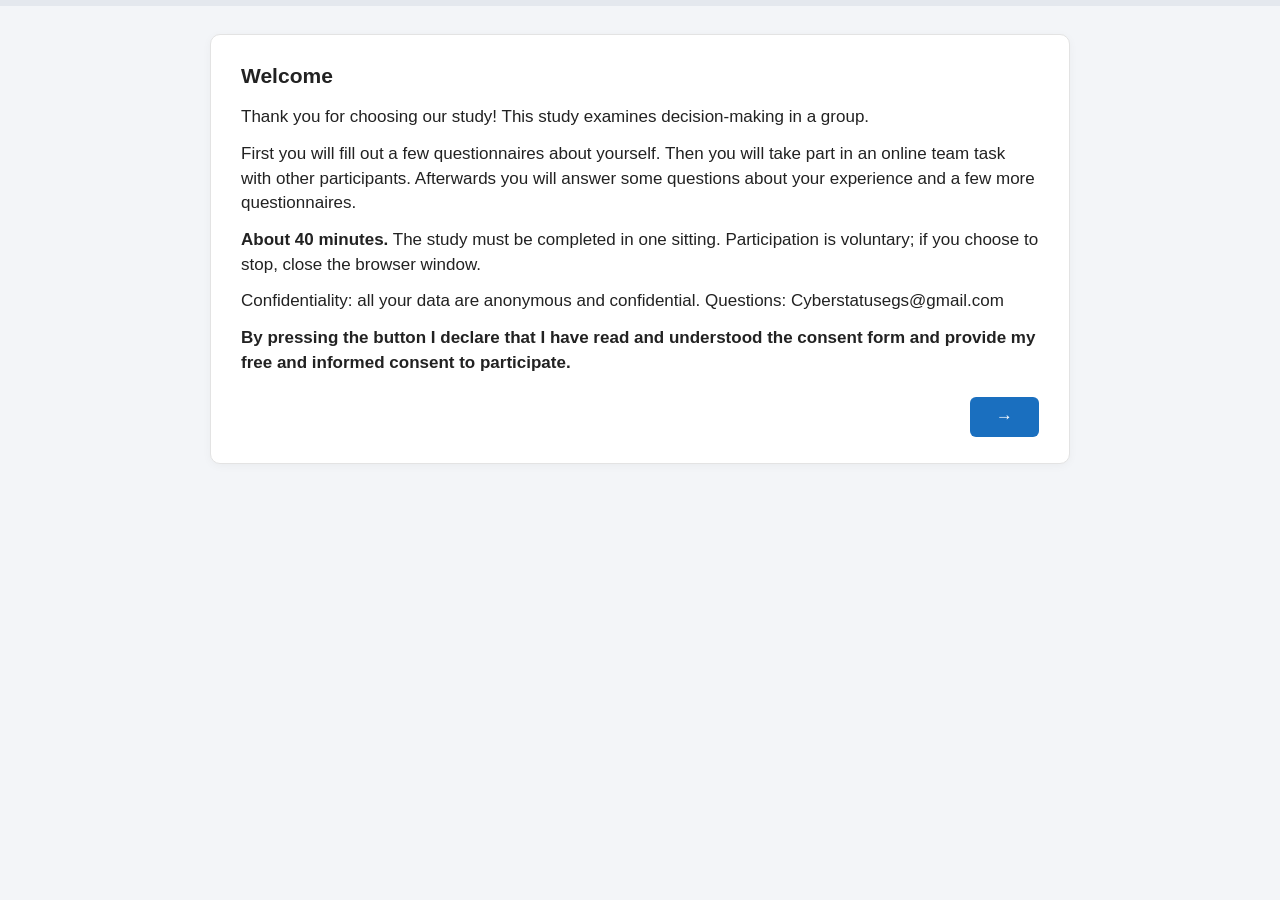
==== cyberstatus/index.html @ 189b7b11 "CyberStatus s: desires-or-plans page removed from all cells (Roy 1.10)" ====
<!DOCTYPE html>
<html lang="en">
<head>
<meta charset="utf-8">
<meta name="viewport" content="width=device-width, initial-scale=1">
<title>Team Mission Study</title>
<link rel="stylesheet" href="style.css?v=20261001s">
</head>
<body>
<div class="progress-wrap" aria-hidden="true"><div id="progressFill" class="progress-fill"></div></div>
<div id="app"><div class="screen"><p>Loading…</p></div></div>
<script src="config.js?v=20261001s"></script>
<script src="items.js?v=20261001s"></script>
<script src="avatar.js?v=20261001s"></script>
<script src="app.js?v=20261001s"></script>
</body>
</html>
---- cyberstatus/style.css ----
*{box-sizing:border-box}
body{margin:0;font-family:Arial,Helvetica,sans-serif;font-size:17px;line-height:1.45;color:#222;background:#f3f5f8}
#app{max-width:900px;margin:0 auto;padding:28px 20px 60px}
.screen{position:relative;background:#fff;border:1px solid #e3e3e3;border-radius:10px;padding:26px 30px;min-height:300px;box-shadow:0 2px 10px rgba(0,0,0,.04)}
h2{font-size:21px;margin:0 0 14px}
p{margin:0 0 12px}
.small{font-size:15px;color:#444}
.err{color:#c0392b;font-size:14px;margin:6px 0}
.btnrow{display:flex;justify-content:flex-end;margin-top:22px}
button.next{background:#1a6fbf;color:#fff;border:0;border-radius:6px;padding:10px 26px;font-size:17px;cursor:pointer;min-width:64px}
button.next:disabled{background:#9bbbd9;cursor:default}
.spinner{width:110px;height:110px;border:10px solid #e6e6e6;border-top-color:#888;border-radius:50%;animation:spin 1s linear infinite;margin:24px 0}
@keyframes spin{to{transform:rotate(360deg)}}
.timer{position:absolute;top:14px;right:18px;background:#eef5fc;color:#1a4f7f;border:1px solid #c9dcf0;border-radius:20px;padding:4px 12px;font-size:14px;font-variant-numeric:tabular-nums}
.timer.warn{background:#fff3cd;border-color:#f1d27a;color:#7a5a00}
/* option lists */
.opts{display:flex;flex-direction:column;gap:8px;margin:12px 0}
.opt{border:1px solid #d5d5d5;border-radius:6px;padding:12px 14px;cursor:pointer;background:#f5f5f5}
.opt.sel{background:#1a6fbf;color:#fff;border-color:#1a6fbf}
.opt.dis{opacity:.45;cursor:default}
.cards{display:flex;gap:10px;flex-wrap:wrap;margin:14px 0}
.card{flex:1 1 130px;border:1px solid #cfcfcf;border-radius:6px;padding:12px 8px;text-align:center;background:#f4f4f4;cursor:pointer;min-width:120px}
.card b{font-size:19px;display:block;text-decoration:underline}
.card i{display:block;font-size:13px;color:#555;margin-top:4px}
.card.sel{background:#1a6fbf;color:#fff}.card.sel i{color:#eef}
.card.dis{opacity:.4;cursor:default}
/* forced-choice pairs (NPI-16, information choice) */
.pairs{margin:10px 0}
.pair{display:flex;gap:8px;align-items:stretch;margin:8px 0}
.pair .pairname{flex:0 0 76px;display:flex;align-items:center;font-weight:bold;font-size:15px}
.pair .opt{flex:1;font-size:15px;padding:10px 12px}
.pair.missing{outline:2px solid #f3c2c2;border-radius:6px}
/* matrix */
table.mx{border-collapse:collapse;width:100%;font-size:15px;margin:10px 0}
table.mx th{font-weight:normal;font-size:13px;padding:6px 4px;text-align:center;vertical-align:bottom}
table.mx td{padding:7px 4px;border-top:1px solid #eee;text-align:center}
table.mx td.stem{text-align:left;width:46%}
table.mx tr.missing td{background:#fff3f3}
input[type=text],textarea{width:100%;padding:8px;font-size:16px;border:1px solid #ccc;border-radius:4px;font-family:inherit}
textarea{line-height:1.45}
.wc{font-size:13px;color:#666;text-align:right;margin-top:4px}
.iam{display:grid;grid-template-columns:70px 1fr;gap:8px 10px;align-items:center;margin:12px 0}
.split{display:flex;gap:24px;align-items:flex-start;flex-wrap:wrap}
.split .txt{flex:1 1 300px}
.stair{flex:0 0 440px;max-width:100%}
.stair svg,.stairsvg{width:100%;height:auto;display:block}
.slider{margin:12px 0}.slider label{display:block;font-size:15px}.slider input{width:100%}
.slider .val{font-size:13px;color:#555}
.banner{background:#eef5fc;border-left:4px solid #1a6fbf;padding:10px 14px;margin:0 0 14px}
.intro{background:#f7f9fc;border-left:4px solid #1a6fbf;border-radius:0 8px 8px 0;padding:14px 18px;font-size:17px;line-height:1.55;margin:12px 0}
.intro .who{font-weight:bold;margin-bottom:6px}
.desert{margin:12px 0}.desert svg{width:100%;height:auto;display:block;border-radius:8px}
.legend{font-size:13px;color:#666;text-align:center}
/* 3D staircase */
.step.clickable{cursor:pointer}
.step.clickable:hover .face{filter:brightness(1.1)}
.step.clickable .face{transition:filter .15s}
.step.sel .face.front{stroke:#1a6fbf;stroke-width:3}
.avatar{animation:drop .55s cubic-bezier(.3,1.4,.5,1) both;transform-box:fill-box;transform-origin:center}
@keyframes drop{0%{transform:translateY(-38px);opacity:0}100%{transform:translateY(0);opacity:1}}
.pulse{animation:pulse 1.2s ease-in-out infinite}
@keyframes pulse{0%,100%{opacity:1}50%{opacity:.55}}
.slider.missing{background:#fff3f3;border-radius:6px;padding:4px 6px}
.emoji{font-size:64px;text-align:center;margin:8px 0 2px;line-height:1}
.channels{display:flex;gap:14px;flex-wrap:wrap;margin:12px 0}
.chan{flex:1 1 220px;border:2px solid #cfd6de;border-radius:8px;padding:10px 14px;background:#f7f9fc}
.chan.shared{border-color:#1a6fbf;background:#eef5fc}
.chan b{display:block;margin-bottom:6px}
.chan .you{background:#1a6fbf;color:#fff;border-radius:10px;padding:1px 8px}
.group{display:flex;gap:8px;margin:14px 0;align-items:flex-start}.group .pairname{flex:0 0 40px;font-weight:bold;padding-top:10px}.group .opts{flex:1;margin:0}.group .opt{font-size:15px;padding:9px 12px}.group.missing{outline:2px solid #f3c2c2;border-radius:6px}
.card .fig svg{width:72px;height:72px;display:block;margin:0 auto 2px}
.emph{display:block;font-size:19px;margin-top:8px}
.slider .ends{display:flex;justify-content:space-between;font-size:14px;color:#444;margin-top:2px}
.redcard{display:flex;gap:26px;align-items:center;flex-wrap:wrap;padding:10px 0}.card-shape{width:120px;height:170px;background:#d62828;border-radius:10px;box-shadow:0 6px 16px rgba(0,0,0,.25);flex:0 0 120px}.rc-text{flex:1 1 300px}.rc-text h2{color:#b71c1c;font-size:26px}
.progress-wrap{position:sticky;top:0;height:6px;background:#e4e8ee;z-index:5}.progress-fill{height:100%;background:#1a6fbf;width:0%;transition:width .4s ease}
table.mx tbody tr:nth-child(even) td{background:#f7f9fb}table.mx th{position:sticky;top:6px;background:#fff;z-index:2}table.mx td{padding:10px 4px}table.mx input[type=radio]{width:20px;height:20px}
.lsas-list{display:grid;gap:12px;margin:10px 0}.lsas-item{border:1px solid #dfe3e8;border-radius:12px;padding:12px 14px;background:#fff}.lsas-item.missing{outline:2px solid #f3c2c2}.lsas-stem{font-weight:bold;font-size:15px;margin-bottom:8px}.lsas-row{display:grid;grid-template-columns:118px 1fr;gap:8px;align-items:center;padding:6px 0;border-top:1px dashed #dfe3e8}.lsas-lab{font-size:12px;font-weight:bold;color:#666}.lopts{display:flex;flex-wrap:wrap;gap:6px}.lopt{display:inline-flex;align-items:center;gap:6px;border:1px solid #d5d5d5;border-radius:999px;padding:6px 10px;font-size:13px;cursor:pointer;background:#fff}.lopt input{width:16px;height:16px;margin:0}.lopt:has(input:checked){background:#1a6fbf;color:#fff;border-color:#1a6fbf}
.card.static{cursor:default}
.autonote{color:#7a5a00;margin-top:8px}
.qsub{color:#666;font-size:14px;margin:-8px 0 10px}
.q-instr{font-size:16px;line-height:1.6;color:#333;background:#f7f9fb;border:1px solid #dfe3e8;border-radius:10px;padding:12px 16px;margin:0 0 12px}
#app:has(.qpage){max-width:1100px}
.mx-wrap{overflow-x:auto;border:1px solid #dfe3e8;border-radius:10px}
table.qx{min-width:640px;border-collapse:separate;border-spacing:0;margin:0}
table.qx thead th{position:sticky;top:6px;background:#fff;z-index:2;font-size:13px;font-weight:bold;color:#3f4754;padding:10px 6px;text-align:center;vertical-align:bottom;border-bottom:2px solid #dfe3e8;line-height:1.3}
table.qx th.stem-h{width:44%}
table.qx td{padding:0;border-top:1px solid #e6e9ee;font-size:15px;vertical-align:middle}
table.qx td.stem{padding:12px 12px;text-align:left;line-height:1.4;width:auto}
table.qx td.c{text-align:center;cursor:pointer}table.qx td.c:hover{background:#eef3f8}
table.qx label.cell{display:block;padding:12px 4px;cursor:pointer}
table.qx.many{min-width:600px}table.qx.many thead th{padding:8px 2px;font-size:14px}table.qx.many th.stem-h{width:36%}table.qx.many label.cell{padding:12px 2px}
table.qx th .anchor{display:block;font-size:11px;font-weight:normal;color:#666;white-space:normal;max-width:72px;margin:3px auto 0;line-height:1.2}
.bdi-list{display:grid;gap:16px}.bdi-item{border:1px solid #dfe3e8;border-radius:12px;background:#fff;padding:12px 14px 8px}.bdi-item.missing{outline:2px solid #f3c2c2}.bdi-head{font-weight:bold;font-size:16px;margin-bottom:8px}.bdi-opt{display:grid;grid-template-columns:24px 34px 1fr;gap:8px;align-items:center;padding:9px 8px;border-top:1px solid #e6e9ee;cursor:pointer;font-size:15px;line-height:1.4}.bdi-opt:first-of-type{border-top:0}.bdi-opt:hover{background:#f7f9fb}.bdi-opt input{width:18px;height:18px;margin:0}.bdi-score{font-weight:bold;color:#3f4754;text-align:center}.bdi-opt:has(input:checked){background:#eef5fc}
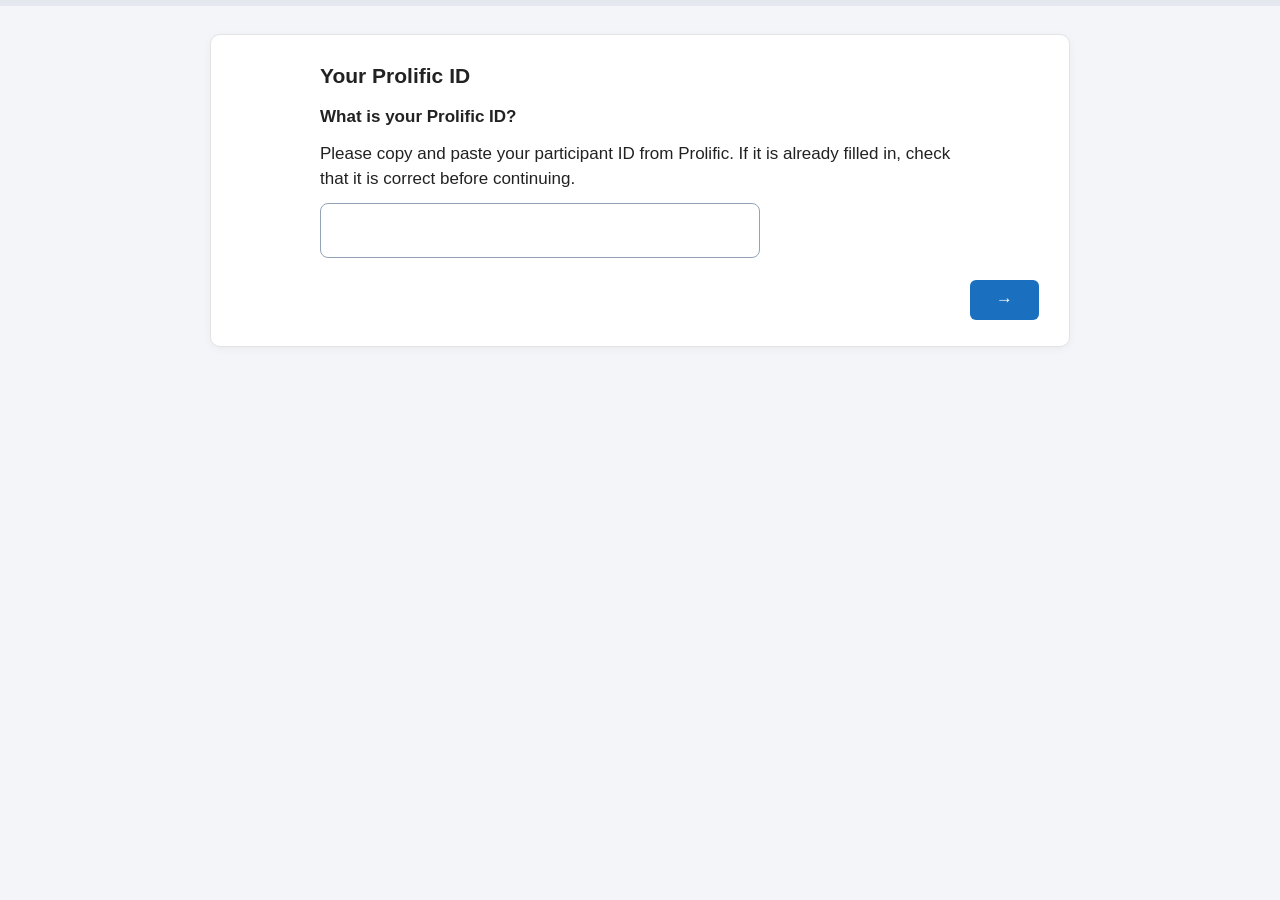
==== commit 3c21def3: "Collect Prolific ID first and add saved completion page" ====
--- a/cyberstatus/index.html
+++ b/cyberstatus/index.html
@@ -4,14 +4,17 @@
 <meta charset="utf-8">
 <meta name="viewport" content="width=device-width, initial-scale=1">
 <title>Team Mission Study</title>
-<link rel="stylesheet" href="style.css?v=20261001s">
+<link rel="stylesheet" href="style.css?v=20261001v10">
+<link rel="stylesheet" href="../prolific.css?v=20261001p1">
 </head>
 <body>
 <div class="progress-wrap" aria-hidden="true"><div id="progressFill" class="progress-fill"></div></div>
 <div id="app"><div class="screen"><p>Loading…</p></div></div>
-<script src="config.js?v=20261001s"></script>
-<script src="items.js?v=20261001s"></script>
-<script src="avatar.js?v=20261001s"></script>
-<script src="app.js?v=20261001s"></script>
+<script src="../prolific.js?v=20261001p1"></script>
+<script src="../save.js?v=20261001v10c"></script>
+<script src="config.js?v=20261001p1"></script>
+<script src="items.js?v=20261001v10"></script>
+<script src="avatar.js?v=20261001v10"></script>
+<script src="app.js?v=20261001p1"></script>
 </body>
 </html>
--- a/prolific.css
+++ b/prolific.css
@@ -0,0 +1,14 @@
+.prolific-entry{max-width:640px;margin:0 auto;text-align:left}
+.prolific-entry input{box-sizing:border-box;width:100%;max-width:440px;padding:14px 16px;border:1px solid #94a3b8;border-radius:8px;font:inherit;letter-spacing:.035em;background:#fff;color:#172033}
+.prolific-entry input:focus{outline:3px solid #bfdbfe;outline-offset:2px;border-color:#2563eb}
+.prolific-card{box-sizing:border-box;margin:24px auto 12px;padding:28px;max-width:640px;border:1px solid #d5deec;border-radius:16px;background:#f5f8fd;color:#172033;text-align:left}
+.prolific-card h2{margin:0 0 12px;font-size:24px}
+.prolific-card p{line-height:1.6;margin:0 0 20px}
+.prolific-code-label{font-size:13px;font-weight:600;color:#475569;margin-bottom:8px}
+.prolific-code{display:block;width:fit-content;max-width:100%;box-sizing:border-box;padding:12px 16px;border:1px solid #d5deec;border-radius:8px;background:#fff;font:600 19px/1.4 ui-monospace,monospace;overflow-wrap:anywhere;user-select:all}
+.prolific-actions{margin-top:22px}
+.prolific-return{display:inline-block;box-sizing:border-box;border:0;border-radius:8px;padding:14px 22px;background:#243b68;color:#fff;font:600 16px/1.3 system-ui,sans-serif;text-decoration:none;cursor:pointer}
+.prolific-return:hover{background:#172a4e;color:#fff}
+.prolific-return:focus-visible{outline:3px solid #60a5fa;outline-offset:3px}
+.prolific-return:disabled{background:#e0e6ef;color:#64748b;cursor:default;opacity:1}
+@media(max-width:520px){.prolific-card{padding:20px}.prolific-return{width:100%;text-align:center}}
